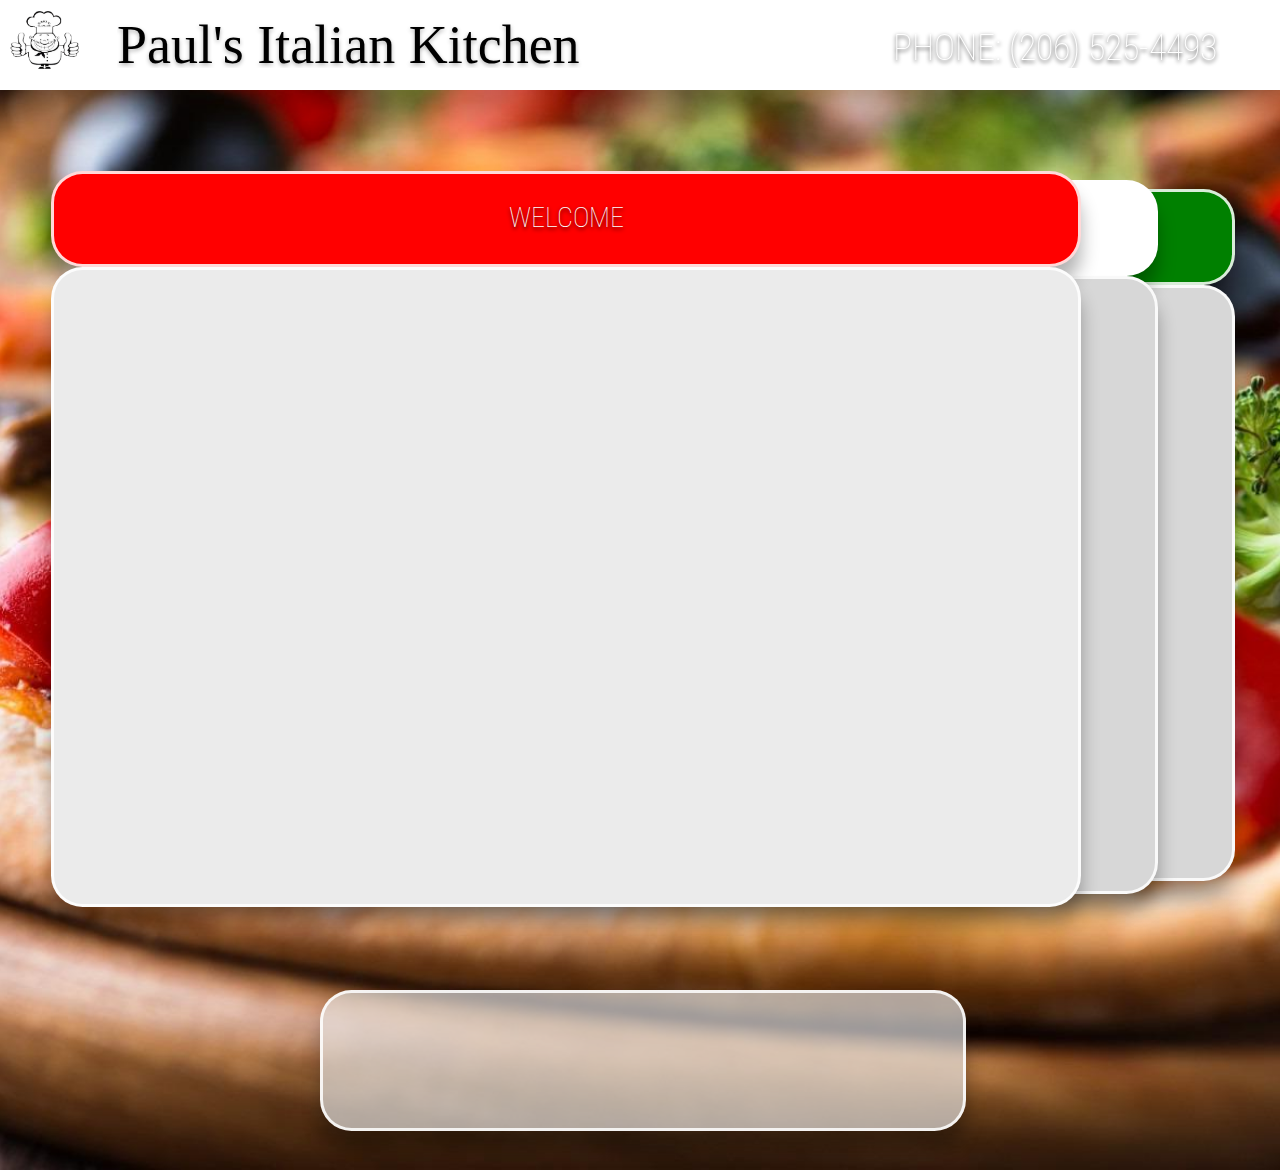
==== index.html @ 40bc907b "Protorototype" ====
<!DOCTYPE html>
<html>
    <head>
        <title>Paul's Italian Kitchen</title>
        <link href="https://fonts.googleapis.com/css?family=Italiana|Lora|Roboto+Condensed:200,300,400,500,600" rel="stylesheet">
        <!-- <link href="https://fonts.googleapis.com/css?family=Lora" rel="stylesheet"> -->
        <link rel="shortcut icon" href="img/pik-favi.png"/>
        <link rel="stylesheet" href="style.css"/>
    </head>
    <body>
        <div id="top-panel">
            <div id="left-top-panel">
            </div>
            <div id="right-top-panel">
                Paul's Italian Kitchen<span id="top-panel-phone"><a href="tel://1-206-525-4493">PHONE: (206) 525-4493</a></span>
            </div>
        </div>
        <div id="body-panel-container">
            <div id="red-panel" class="body-panel">
                <div id="red-header" class="body-header">
                    <div class="body-header-text">
                        WELCOME
                    </div>
                </div>
                <div id="red-content" class="body-content">

                </div>
            </div>
            <div id="white-panel" class="body-panel">
                <div id="white-header" class="body-header ">
                    <div class="body-header-text">
                        MENU
                    </div>
                </div>
                <div id="white-content" class="body-content">

                </div>
            </div>
            <div id="green-panel" class="body-panel">
                <div id="green-header" class="body-header ">
                    <div class="body-header-text">
                        SPECIALS
                    </div>
                </div>
                <div id="green-content" class="body-content">

                </div>
            </div>
        </div>
        <div id="footer-panel" class="dark-panel">

        </div>
    </body>
    <footer>
        <script type="text/javascript" src="js/jquery-2.2.2.min.js"></script>
        <script type="text/javascript" src="js/load-content.js"></script>
        <script type="text/javascript" src="js/ui-behavior.js"></script>
        <script type="text/javascript" src="js/menu-behavior.js"></script>
    </footer>
</html>
---- style.css ----
/*  @author Alex Tan
    Paul's Italian Kitchen Website
    Date: 9 - 10 - 16
*/
/*html { -webkit-font-smoothing: antialiased; }*/

body {
    width: 100%;
    height: 130vh;
    padding: 0;
    margin: 0;
    background: url("img/pizza.jpg");
    background-repeat: no-repeat;
    background-position: center;
    background-size: cover;
    z-index: -1;

    -webkit-touch-callout: none;
    -webkit-user-select: none;
    -moz-user-select: none;
    -ms-user-select: none;
    user-select: none;

    cursor: default;
}

#top-panel {
    z-index: 5;
    position: fixed;
    width: 100%;
    height: 10vh;
    padding: 0;
    margin: 0;
    background-color: rgba(255,255,255,1);
    box-shadow: 0vh 3vh 3vh rgba(0,0,0,0.2);
    overflow: hidden;
    user-select: none;
    cursor: default;

    /*js manipulated properties here*/
    opacity: 0;
}

#top-panel > div {
    float: left;
}

#left-top-panel {
    width: 8vh;
    height: 8vh;
    margin: 1vh;
    margin-right: 0;
    background: url('img/pik-logo.png');
    background-repeat: no-repeat;
    background-size: contain;
}

#right-top-panel {
    width: 87vw;
    height: 6vh;
    margin: 1.5vh;
    margin-left: 4vh;
    font-size: 6vh;
    overflow: hidden;
    text-shadow: 0 0.2vh 0.5vh rgba(0,0,0,0.3);
}

#top-panel-phone {
    float: right;
    margin: 1.5vh;
    font-size: 4vh;
    font-family: "Roboto Condensed";
    font-weight: lighter;
}

a {
    color: white;
    text-decoration: none;
    text-shadow: 0 0.2vh 0.5vh rgba(0,0,0,1);
    cursor: pointer;
}

/*Body Panel Styles*/
.body-panel {
    z-index: 0;
    position: absolute;
    width: 80vw;
    top: 20vh;
    left: 100vw;

    /*js manipulated properties here*/
    height: 80vh;
}

.body-panel.inactive {
    cursor: pointer;
    opacity: 1;
}

.body-panel.inactive:hover {
    opacity: 0.8;
}

.body-panel > div {
    border: 0.4vh solid rgba(255,255,255,0.85);
    border-radius: 3.5vh;
    box-shadow: 0 2vh 2vh rgba(0,0,0,0.3);
}

.active > div {
    background-color: rgba(235,235,235,1);
}

.inactive > div {
    background-color: rgba(215,215,215,1);
}

/*Body Header Styles*/
.body-header {
    width: inherit;
    height: 10vh;
    color: white;
    text-shadow: 0 0.25vh 0.5vh rgba(0,0,0,1);
    font-family: 'Roboto Condensed';
    font-weight: lighter;
}

#red-header {
    background-color: red;
}

#white-header {
    color: black;
    text-shadow: 0 0.25vh 0.5vh rgba(0,0,0,0.3);
    background-color: white;
}

#green-header {
    background-color: green;
}

.body-header-text {
    width: 100%;
    height: 100%;
    text-align: center;
    font-size: 1.75em;
    font-family: "Roboto Condensed";
    font-weight: lighter;
    padding-top: 3vh;
}

/*Body Content Styles*/
.body-content {
    width: inherit;
    height: 0%;
    font-size: 1.35em;
    overflow: scroll;
}

.descriptive-text-title {
    padding-top: 5vh;
    padding-left: 5%; padding-right: 5%;
    text-align: center;
    font-size: 1.15em;
    font-family: "Roboto Condensed";
    font-weight: lighter;
}

.descriptive-text-content {
    text-align: center;
    padding: 2vh;
    padding-left: 15%; padding-right: 15%;
    font-size: 1em;
    font-family: "Italiana";
    font-weight: lighter;
}

.descriptive-text-content:last-of-type {
    margin-bottom: 15vh;
}

#footer-panel {
    position: absolute;
    left: 25vw;
    top: 110vh;
    width: 50vw;
    height: 15vh;
    background-color: rgba(235,235,235,0.65);
    border: 0.4vh solid rgba(255,255,255,0.85);
    border-radius: 3.5vh;
    box-shadow: 0 2vh 2vh rgba(0,0,0,0.3);
}
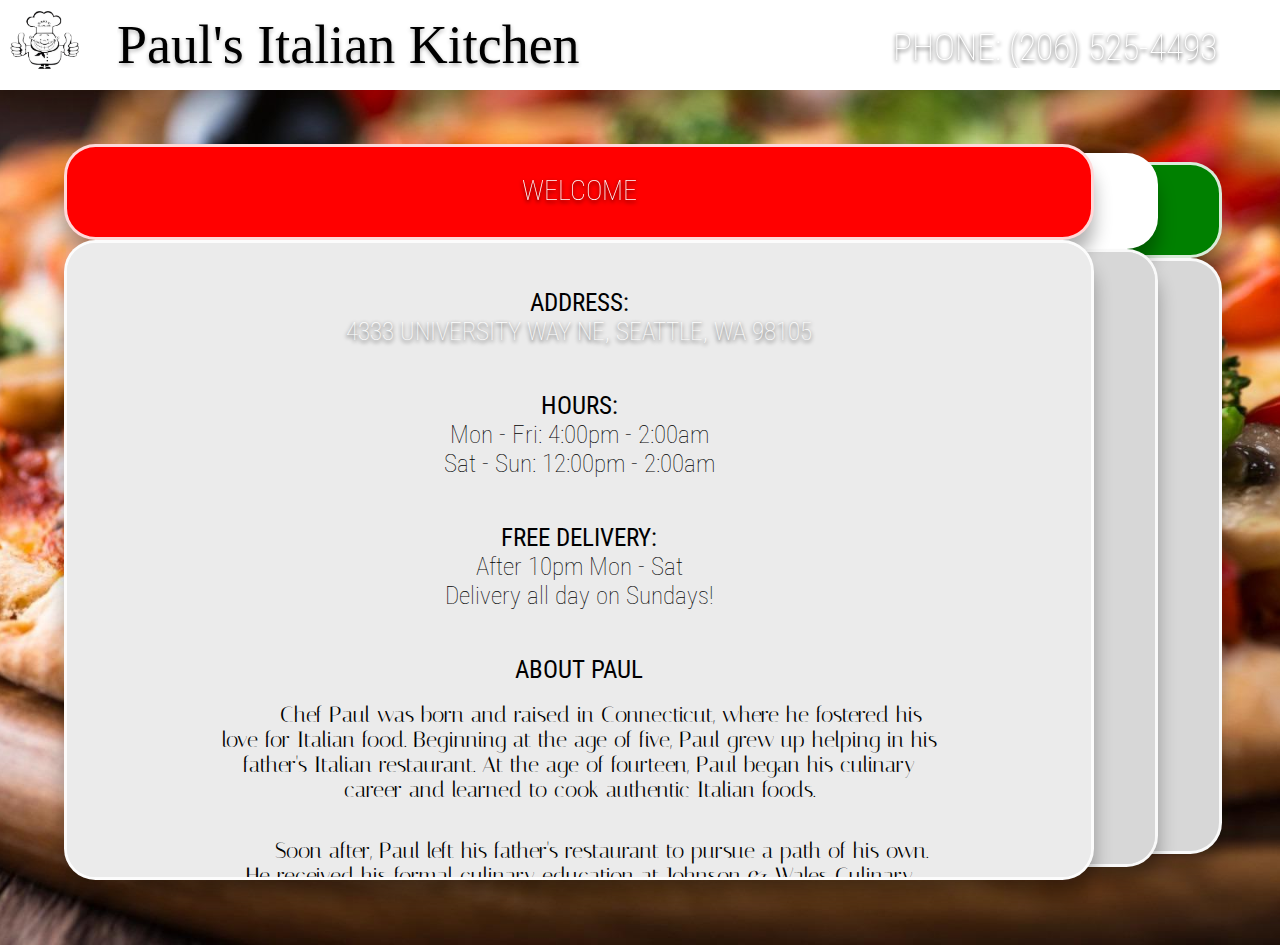
==== commit e0106b65: "Most up-to-date prototype" ====
--- a/index.html
+++ b/index.html
@@ -5,12 +5,11 @@
         <link href="https://fonts.googleapis.com/css?family=Italiana|Lora|Roboto+Condensed:200,300,400,500,600" rel="stylesheet">
         <!-- <link href="https://fonts.googleapis.com/css?family=Lora" rel="stylesheet"> -->
         <link rel="shortcut icon" href="img/pik-favi.png"/>
-        <link rel="stylesheet" href="style.css"/>
+        <link rel="stylesheet" href="styles/style.css"/>
     </head>
     <body>
         <div id="top-panel">
-            <div id="left-top-panel">
-            </div>
+            <div id="left-top-panel"></div>
             <div id="right-top-panel">
                 Paul's Italian Kitchen<span id="top-panel-phone"><a href="tel://1-206-525-4493">PHONE: (206) 525-4493</a></span>
             </div>
@@ -23,7 +22,45 @@
                     </div>
                 </div>
                 <div id="red-content" class="body-content">
-
+                    <div class="descriptive-text-title">
+                        <b>ADDRESS:</b></br>
+                        <a href="http://maps.google.com/?q=4333+University+Way+NE,+Seattle,+WA+98105" target="newTab">4333 UNIVERSITY WAY NE, SEATTLE, WA 98105</a>
+                    </div>
+                    <div class="descriptive-text-title">
+                        <b>HOURS:</b><br/>
+                        Mon - Fri: 4:00pm - 2:00am<br/>
+                        Sat - Sun: 12:00pm - 2:00am
+                    </div>
+                    <div class="descriptive-text-title">
+                        <b>FREE DELIVERY:</b><br/>
+                        After 10pm Mon - Sat<br/>
+                        Delivery all day on Sundays!
+                    </div>
+                    <div class="descriptive-text-title">
+                        <b>ABOUT PAUL</b>
+                    </div>
+                    <div class="descriptive-text-content">
+                        &emsp;&emsp;Chef Paul was born and raised in Connecticut, where he fostered his love for Italian food.
+                         Beginning at the age of five, Paul grew up helping in his father's Italian restaurant.
+                         At the age of fourteen, Paul began his culinary career and learned to cook authentic Italian foods.
+                    </div>
+                    <div class="descriptive-text-content">
+                        &emsp;&emsp;Soon after, Paul left his father's restaurant to pursue a path of his own.
+                         He received his formal culinary education at Johnson & Wales Culinary School, located in the heart of Charleston, South Carolina.
+                         After graduating, Paul worked in numerous high-end restaurants all around the United States.
+                         Although experienced in many cuisines, his heart remained with traditional Italian cooking.
+                    </div>
+                    <div class="descriptive-text-content">
+                        &emsp;&emsp;In 2002, Paul left his east coast roots and moved to Seattle, Washington, where he quickly fell in love with the Pacific Coast atmosphere.
+                         In Seattle, he founded Paul's Italian Kitchen inside Earl's on the Ave bar.
+                         The restaurant's proximity to the University of Washington has resulted in viral popularity and rave reviews among students.
+                    </div>
+                    <div class="descriptive-text-content">
+                        &emsp;&emsp;Paul aspires to expand to locations near more universities across the country.
+                         His vision is to feed college students affordably, and he has achieved this at Paul's Italian Kitchen.                    </div>
+                    <div class="descriptive-text-content">
+                        &emsp;&emsp;Be sure to stop by, say "Hi!", and experience great food at an unbeatable price.
+                    </div>
                 </div>
             </div>
             <div id="white-panel" class="body-panel">
@@ -33,7 +70,84 @@
                     </div>
                 </div>
                 <div id="white-content" class="body-content">
-
+                    <link rel="stylesheet" href="styles/menu-style.css">
+                    <div id="appetizers" class="menu-category">
+                        <div class="category-image"></div>
+                        <div class="category-label">Appetizers</div>
+                        <div class="category-listings">
+                            <div class="list-item"></div>
+                            <div class="list-item"></div>
+                            <div class="list-item"></div>
+                            <div class="list-item"></div>
+                            <div class="list-item"></div>
+                        </div>
+                    </div>
+                    <div id="sandwiches" class="menu-category">
+                        <div class="category-image"></div>
+                        <div class="category-label">Sandwiches w/ Fries</div>
+                        <div class="category-listings">
+                            <div class="list-item"></div>
+                            <div class="list-item"></div>
+                            <div class="list-item"></div>
+                            <div class="list-item"></div>
+                            <div class="list-item"></div>
+                        </div>
+                    </div>
+                    <div id="entrees" class="menu-category">
+                        <div class="category-image"></div>
+                        <div class="category-label">Entrees (Dine-In Only)</div>
+                        <div class="category-listings">
+                            <div class="list-item"></div>
+                            <div class="list-item"></div>
+                            <div class="list-item"></div>
+                            <div class="list-item"></div>
+                            <div class="list-item"></div>
+                        </div>
+                    </div>
+                    <div id="burgers" class="menu-category">
+                        <div class="category-image"></div>
+                        <div class="category-label">Burgers w/ Fries</div>
+                        <div class="category-listings">
+                            <div class="list-item"></div>
+                            <div class="list-item"></div>
+                            <div class="list-item"></div>
+                            <div class="list-item"></div>
+                            <div class="list-item"></div>
+                        </div>
+                    </div>
+                    <div id="wings" class="menu-category">
+                        <div class="category-image"></div>
+                        <div class="category-label">Wings w/ Fries</div>
+                        <div class="category-listings">
+                            <div class="list-item"></div>
+                            <div class="list-item"></div>
+                            <div class="list-item"></div>
+                            <div class="list-item"></div>
+                            <div class="list-item"></div>
+                        </div>
+                    </div>
+                    <div id="pizzas" class="menu-category">
+                        <div class="category-image"></div>
+                        <div class="category-label">16 Inch Pizzas</div>
+                        <div class="category-listings">
+                            <div class="list-item"></div>
+                            <div class="list-item"></div>
+                            <div class="list-item"></div>
+                            <div class="list-item"></div>
+                            <div class="list-item"></div>
+                        </div>
+                    </div>
+                    <div id="fries" class="menu-category">
+                        <div class="category-image"></div>
+                        <div class="category-label">Fries</div>
+                        <div class="category-listings">
+                            <div class="list-item"></div>
+                            <div class="list-item"></div>
+                            <div class="list-item"></div>
+                            <div class="list-item"></div>
+                            <div class="list-item"></div>
+                        </div>
+                    </div>
                 </div>
             </div>
             <div id="green-panel" class="body-panel">
@@ -47,9 +161,9 @@
                 </div>
             </div>
         </div>
-        <div id="footer-panel" class="dark-panel">
+        <!-- <div id="footer-panel" class="dark-panel">
 
-        </div>
+        </div> -->
     </body>
     <footer>
         <script type="text/javascript" src="js/jquery-2.2.2.min.js"></script>
--- a/styles/style.css
+++ b/styles/style.css
@@ -0,0 +1,195 @@
+/*  @author Alex Tan
+    Paul's Italian Kitchen Website
+    Date: 9 - 10 - 16
+*/
+/*html { -webkit-font-smoothing: antialiased; }*/
+
+body {
+    width: 100%;
+    height: 105vh;
+    padding: 0;
+    margin: 0;
+    background: url("../img/pizza.jpg");
+    background-repeat: no-repeat;
+    background-position: center;
+    background-size: cover;
+    z-index: -1;
+
+    -webkit-touch-callout: none;
+    -webkit-user-select: none;
+    -moz-user-select: none;
+    -ms-user-select: none;
+    user-select: none;
+    cursor: default;
+}
+
+#top-panel {
+    z-index: 5;
+    position: fixed;
+    width: 100%;
+    height: 10vh;
+    padding: 0;
+    margin: 0;
+    background-color: rgba(255,255,255,1);
+    box-shadow: 0vh 3vh 3vh rgba(0,0,0,0.2);
+    overflow: hidden;
+    user-select: none;
+    cursor: default;
+
+    /*js manipulated properties here*/
+    opacity: 0;
+}
+
+#top-panel > div {
+    float: left;
+}
+
+#left-top-panel {
+    width: 8vh;
+    height: 8vh;
+    margin: 1vh;
+    margin-right: 0;
+    background: url('../img/pik-logo.png');
+    background-repeat: no-repeat;
+    background-size: contain;
+}
+
+#right-top-panel {
+    width: 87vw;
+    height: 6vh;
+    margin: 1.5vh;
+    margin-left: 4vh;
+    font-size: 6vh;
+    overflow: hidden;
+    text-shadow: 0 0.2vh 0.5vh rgba(0,0,0,0.3);
+}
+
+#top-panel-phone {
+    float: right;
+    margin: 1.5vh;
+    font-size: 4vh;
+    font-family: "Roboto Condensed", "Arial";
+    font-weight: lighter;
+}
+
+a {
+    color: white;
+    text-decoration: none;
+    text-shadow: 0 0.2vh 0.5vh rgba(0,0,0,1);
+    cursor: pointer;
+}
+
+/*Body Panel Styles*/
+.body-panel {
+    z-index: 0;
+    position: absolute;
+    width: 80vw;
+    top: 20vh;
+    left: 100vw;
+
+    /*js manipulated properties here*/
+    height: 80vh;
+}
+
+::-webkit-scrollbar { 
+    display: none;
+}
+
+.body-panel.inactive {
+    cursor: pointer;
+    opacity: 1;
+}
+
+.body-panel.inactive:hover {
+    opacity: 0.8;
+}
+
+.body-panel > div {
+    border: 0.4vh solid rgba(255,255,255,0.85);
+    border-radius: 3.5vh;
+    box-shadow: 0 2vh 2vh rgba(0,0,0,0.3);
+}
+
+.active > div {
+    background-color: rgba(235,235,235,1);
+}
+
+.inactive > div {
+    background-color: rgba(215,215,215,1);
+}
+
+/*Body Header Styles*/
+.body-header {
+    width: inherit;
+    height: 10vh;
+    color: white;
+    text-shadow: 0 0.25vh 0.5vh rgba(0,0,0,1);
+    font-family: 'Roboto Condensed';
+    font-weight: lighter;
+}
+
+#red-header {
+    background-color: red;
+}
+
+#white-header {
+    color: black;
+    text-shadow: 0 0.25vh 0.5vh rgba(0,0,0,0.3);
+    background-color: white;
+}
+
+#green-header {
+    background-color: green;
+}
+
+.body-header-text {
+    width: 100%;
+    height: 100%;
+    text-align: center;
+    font-size: 1.75em;
+    font-family: "Roboto Condensed", "Arial";
+    font-weight: lighter;
+    padding-top: 3vh;
+}
+
+/*Body Content Styles*/
+.body-content {
+    width: inherit;
+    height: 0%;
+    font-size: 1.35em;
+    overflow: scroll;
+}
+
+.descriptive-text-title {
+    padding-top: 5vh;
+    padding-left: 5%; padding-right: 5%;
+    text-align: center;
+    font-size: 1.15em;
+    font-family: "Roboto Condensed", "Arial";
+    font-weight: lighter;
+}
+
+.descriptive-text-content {
+    text-align: center;
+    padding: 2vh;
+    padding-left: 15%; padding-right: 15%;
+    font-size: 1em;
+    font-family: "Italiana", "Georgia";
+    font-weight: lighter;
+}
+
+.descriptive-text-content:last-of-type {
+    margin-bottom: 15vh;
+}
+
+#footer-panel {
+    position: absolute;
+    left: 25vw;
+    top: 110vh;
+    width: 50vw;
+    height: 15vh;
+    background-color: rgba(235,235,235,0.65);
+    border: 0.0vh solid rgba(255,255,255,0.85);
+    border-radius: 3.5vh;
+    box-shadow: 0 2vh 2vh rgba(0,0,0,0.3);
+}
--- a/styles/menu-style.css
+++ b/styles/menu-style.css
@@ -0,0 +1,69 @@
+.menu-category {
+    margin: auto;
+    width: 70vw;
+    height: 10vw;
+}
+.menu-category:first-of-type {
+    margin-top: 6vw;
+}
+.menu-category:last-of-type {
+    margin-bottom: 12vw;
+}
+
+.menu-category > div {
+    border: 0.1vw solid rgba(255,255,255,0.75);
+    border-radius: 5vw;
+    color: rgba(50,50,50,1);
+    float: left;
+    font-family: 'Italiano';
+    cursor: pointer;
+}
+
+.menu-category.active-cat > .category-label {
+    box-shadow: 0 1vh 1vh rgba(50,50,50,0.15);
+}
+
+.menu-category.active-cat > .category-listings {
+    box-shadow: 0 1vh 1vh rgba(50,50,50,0.15);
+}
+
+#appetizers > .category-image{ background: white url("../img/appetizers.png") no-repeat center; background-size: cover;}
+#sandwiches > .category-image{ background: white url("../img/sandwiches.png") no-repeat left; background-size: cover;}
+#entrees > .category-image{ background: white url("../img/entrees.png") no-repeat center; background-size: cover;}
+#burgers > .category-image{ background: white url("../img/burgers.png") no-repeat right; background-size: cover;}
+#wings > .category-image{ background: white url("../img/wings.png") no-repeat center; background-size: cover;}
+#pizzas > .category-image{ background: white url("../img/pizza.png") no-repeat right; background-size: cover;}
+#fries > .category-image{ background: white url("../img/fries.png") no-repeat center; background-size: cover;}
+
+.category-image {
+    padding: 0;
+    width: 10vw;
+    height: 10vw;
+    border-radius: 5vw;
+    background-color: rgba(225,225,225,1);
+}
+
+.category-label {
+    overflow: hidden;
+    background-color: rgba(240,240,240,1);
+    padding-top: 3.25vw;
+    padding-bottom: 3.25vw;
+    width: 55vw;
+    /*height: 5vw;*/
+    /*height: 2em;*/
+    font-size: 2.5vw;
+    font-weight: lighter;
+    text-align: center;
+    /*text-shadow: 0 0.75vh 1.5vh rgba(255,255,255,0.4);*/
+}
+
+.category-listings {
+    background-color: rgba(240,240,240,1);
+    overflow: hidden;
+    padding: 0;
+    width: 55vw;
+    opacity: 0;
+    height: 0;
+    margin-bottom: 5vh;
+    margin-top: 1vh;
+}
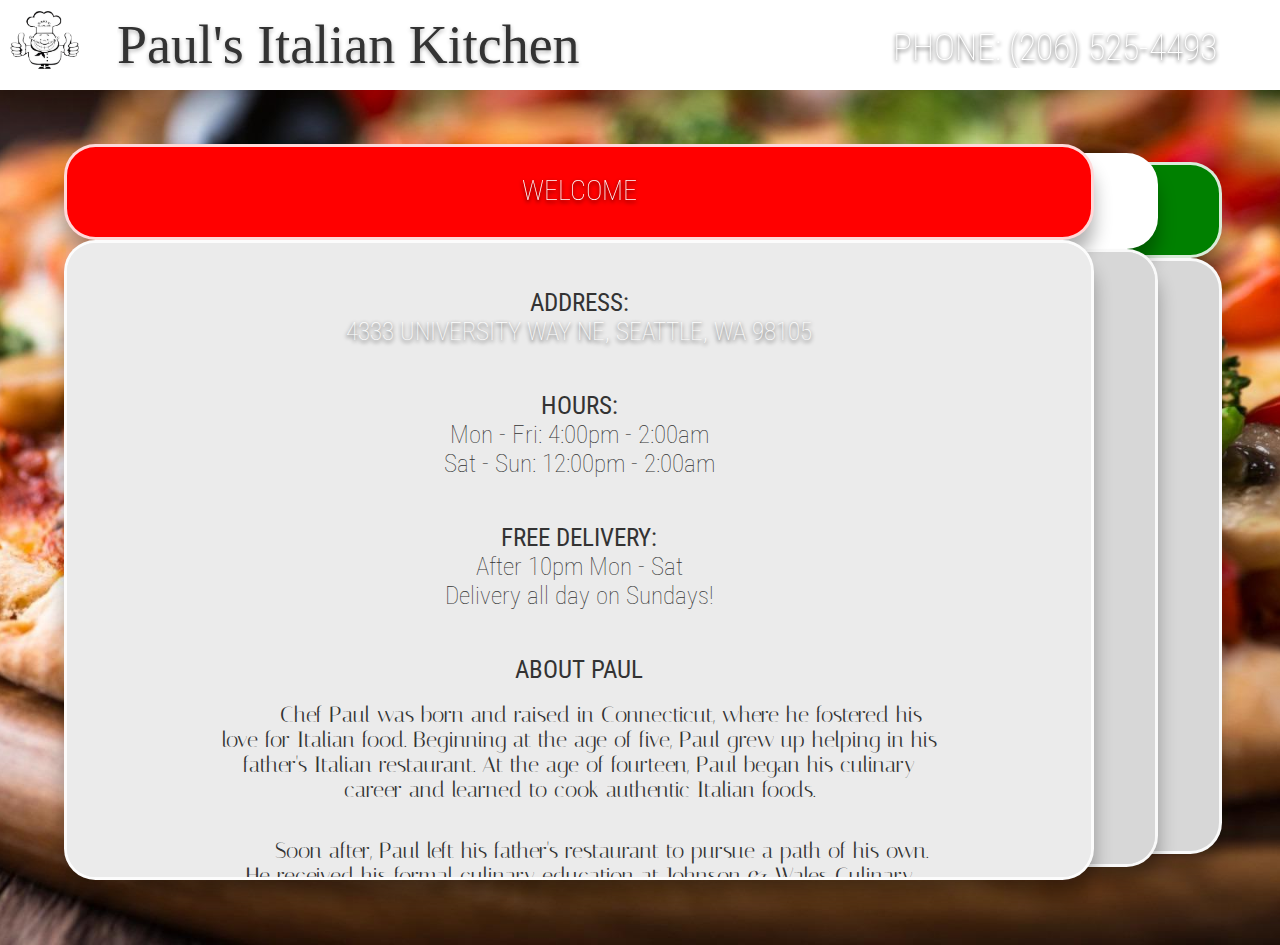
==== commit 8e19822c: "Inserted all menu items" ====
--- a/index.html
+++ b/index.html
@@ -1,6 +1,8 @@
 <!DOCTYPE html>
-<html>
+<html lang="en">
     <head>
+        <meta name="viewport" content="width=device-width, initial-scale=1.0">
+        <meta charset="UTF-8">
         <title>Paul's Italian Kitchen</title>
         <link href="https://fonts.googleapis.com/css?family=Italiana|Lora|Roboto+Condensed:200,300,400,500,600" rel="stylesheet">
         <!-- <link href="https://fonts.googleapis.com/css?family=Lora" rel="stylesheet"> -->
@@ -75,77 +77,276 @@
                         <div class="category-image"></div>
                         <div class="category-label">Appetizers</div>
                         <div class="category-listings">
-                            <div class="list-item"></div>
-                            <div class="list-item"></div>
-                            <div class="list-item"></div>
-                            <div class="list-item"></div>
-                            <div class="list-item"></div>
+                            <div class="list-item">
+                                <p>Garlic Bread $3.00</p>
+                                <p class="item-option">&emsp; w/ Mozzarella $5.00</p>
+                                <p class="item-option">&emsp; w/ Tomatoes & Mozzarella $6.00</p>
+                            </div>
+                            <div class="list-item">
+                                <p> 2 Corn Dogs & Fries $5.00</p>
+                                <p class="item-option">&emsp; w/ Ketchup & Mustard</p>
+                            </div>
+                            <div class="list-item">
+                                <p>Homemade Fried Mozzarella $6.00</p>
+                                <p class="item-option">&emsp; w/ Paul's Marinara</p>
+                            </div>
+                            <div class="list-item">
+                                <p>6 Chicken Nuggets & Fries $5.00</p>
+                                <p class="item-option">&emsp; w/ BBQ & Ketchup</p>
+                            </div>
+                            <div class="list-item">
+                                <p>12 Chicken Strips & Fries $7.00</p>
+                                <p class="item-option">&emsp; w/ BBQ & Ketchup</p>
+                            </div>
+                            <div class="list-item">
+                                <p>Chicken Strips & Fries $7.50</p>
+                                <p class="item-option">&emsp; w/ BBQ & Ketchup</p>
+                            </div>
+                            <div class="list-item">
+                                <p>Buffalo Chicken Strips & Fries $8.00</p>
+                                <p class="item-option">&emsp; w/ BBQ & Ketchup</p>
+                            </div>
+                            <div class="list-item">
+                                <p>8 Fried Ravioli & Fries $6.00</p>
+                            </div>
+                            <div class="list-item">
+                                <p>6 Jalapeno Poppers & Fries $6.00</p>
+                                <p class="item-option">&emsp; w/ Ketchup & Ranch/p>
+                            </div>
+                            <div class="list-item">
+                                <p>Cheese Quesadilla $5.00</p>
+                                <p class="item-option">&emsp; w/ Sour Cream & Salsa</p>
+                            </div>
+                            <div class="list-item">
+                                <p>Veggie Quesadilla $6.00</p>
+                                <p class="item-option">&emsp; w/ Tomatos, Onions, Olives, Jalapeños</p>
+                                <p class="item-option">&emsp; w/ Sour Cream & Salsa</p>
+                            </div>
+                            <div class="list-item">
+                                <p>Chicken or Beef Quesadilla $7.00</p>
+                                <p class="item-option">&emsp; w/ Tomatos, Onions, Olives, Jalapeños</p>
+                                <p class="item-option">&emsp; w/ Sour Cream & Salsa</p>
+                            </div>
+                            <div class="list-item">
+                                <p>Onion Rings $6.00</p>
+                            </div>
+                            <div class="list-item">
+                                <p>Loaded Nachos $13.00</p>
+                                <p class="item-option">&emsp; w/ Tomatos, Onions, Olives, Jalapeños, Beef, Cheddar</p>
+                                <p class="item-option">&emsp; w/ Sub Chicken $1.00</p>
+                            </div>
+                            <div class="list-item">
+                                <p>Irish Nachos (Waffle Fries) $13.00</p>
+                                <p class="item-option">&emsp; w/ Tomatos, Onions, Olives, Jalapeños, Beef, Cheddar</p>
+                                <p class="item-option">&emsp; w/ Sub Chicken $1.00</p>
+                            </div>
+                            <div class="list-item">
+                                <p>Super Combo $15.00</p>
+                                <p class="item-option">&emsp; w/ 4 Nuggets, 4 Fried Ravioli, 4 Poppers, 2 Chicken Strips, 2 Corn Dogs</p>
+                                <p class="item-option">&emsp; w/ Fries, 5 dipping sauces</p>
+                            </div>
                         </div>
                     </div>
                     <div id="sandwiches" class="menu-category">
                         <div class="category-image"></div>
                         <div class="category-label">Sandwiches w/ Fries</div>
                         <div class="category-listings">
-                            <div class="list-item"></div>
-                            <div class="list-item"></div>
-                            <div class="list-item"></div>
-                            <div class="list-item"></div>
-                            <div class="list-item"></div>
+                            <div class="list-item">
+                                <p>Meatball Parmigiano $8.00</p>
+                                <p class="item-option">&emsp; Meatballs, Marinara, Mozzarella, Grinder Roll</p>
+                            </div>
+                            <div class="list-item">
+                                <p>Chicken Parmigiano $8.00</p>
+                                <p class="item-option">&emsp; Breaded Chicken Breast, Marinara, Mozzarella, Grinder Roll</p>
+                            </div>
+                            <div class="list-item">
+                                <p>Chicken Pesto $8.00</p>
+                                <p class="item-option">&emsp; Breaded Chicken Breast, Pesto, Tomatoes, Provolone, Grinder Roll</p>
+                            </div>
+                            <div class="list-item">
+                                <p>Philly Cheese Steak $8.00</p>
+                                <p class="item-option">&emsp; Roast Beef, Sauté of Onions, Mushrooms, Provolone, Hoagie Roll</p>
+                            </div>
+                            <div class="list-item">
+                                <p>French Dip w/ Swiss Cheese $8.00</p>
+                                <p class="item-option">&emsp; Roast Beef, Swiss, Au Jus Sauce</p>
+                            </div>
+                            <div class="list-item">
+                                <p>Grilled Cheese Sandwich $6.00</p>
+                                <p class="item-option">&emsp; Sourdough Bread, White American Cheese</p>
+                            </div>
                         </div>
                     </div>
                     <div id="entrees" class="menu-category">
                         <div class="category-image"></div>
                         <div class="category-label">Entrees (Dine-In Only)</div>
                         <div class="category-listings">
-                            <div class="list-item"></div>
-                            <div class="list-item"></div>
-                            <div class="list-item"></div>
-                            <div class="list-item"></div>
-                            <div class="list-item"></div>
+                            <div class="list-item">
+                                <p>Paul's Traditional Italian Lasanga $9.00</p>
+                                <p class="item-option">&emsp; w/ Garlic bread</p>
+                            </div>
+                            <div class="list-item">
+                                <p>Chicken Parmigiano $9.00</p>
+                                <p class="item-option">&emsp; Breaded Chicken Breast, Marinara, Mozzarella</p>
+                                <p class="item-option">&emsp; w/ Garlic bread</p>
+                            </div>
+                            <div class="list-item">
+                                <p>Spaghetti OR Penne w/ Meatballs $9.00</p>
+                                <p class="item-option">&emsp; w/ Garlic bread</p>
+                            </div>
+                            <div class="list-item">
+                                <p>Fish & Chips $9.00</p>
+                                <p class="item-option">&emsp; 3 Pieces of Beer Battered Cod</p>
+                                <p class="item-option">&emsp; w/ Garlic bread</p>
+                            </div>
                         </div>
                     </div>
                     <div id="burgers" class="menu-category">
                         <div class="category-image"></div>
                         <div class="category-label">Burgers w/ Fries</div>
                         <div class="category-listings">
-                            <div class="list-item"></div>
-                            <div class="list-item"></div>
-                            <div class="list-item"></div>
-                            <div class="list-item"></div>
-                            <div class="list-item"></div>
+                            <div class="list-item">
+                                <p>1/4 lb. Cheese Burger $5.00</p>
+                            </div>
+                            <div class="list-item">
+                                <p>Mushrooms & Onions Swiss Burger $7.00</p>
+                                <p class="item-option">&emsp; Sautéed Mushrooms, Onions, Swiss</p>
+                            </div>
+                            <div class="list-item">
+                                <p>Pizza Burger $7.00</p>
+                                <p class="item-option">&emsp; Marinara, Mozzarella</p>
+                            </div>
+                            <div class="list-item">
+                                <p>Pizza Burger $7.00</p>
+                                <p class="item-option">&emsp; Marinara, Mozzarella</p>
+                            </div>
+                            <div class="list-item">
+                                <p>Blue Cheese Bacon Burger $7.00</p>
+                                <p class="item-option">&emsp; Bacon, Bleu Cheese Dressing, Swiss</p>
+                            </div>
+                            <div class="list-item">
+                                <p>Southwest Burger $7.00</p>
+                                <p class="item-option">&emsp; Onion Rings, Southwest Sauce, Pepperjack</p>
+                            </div>
+                            <div class="list-item">
+                                <p>Hot Chipotle Burger $7.00</p>
+                                <p class="item-option">&emsp; Chipotle Sauce, Pepperjack</p>
+                            </div>
+                            <div class="list-item">
+                                <p>Bacon Cheddar BBQ Burger $7.00</p>
+                                <p class="item-option">&emsp; Bacon, BBQ Sauce, Cheddar</p>
+                            </div>
+                            <div class="list-item">
+                                <p>Patty Melt $7.00</p>
+                                <p class="item-option">&emsp; Sautéed Onions, Grilled Cheese, Sandwich Buns</p>
+                            </div>
+                            <div class="list-item">
+                                <p>Paul's Burger $7.00</p>
+                                <p class="item-option">&emsp; Sautéed Onions, Mayo, Melted Provolone, Hoagie Roll</p>
+                            </div>
+                            <div class="list-item">
+                                <p>Veggie Burger $7.00</p>
+                                <p class="item-option">&emsp; Veggie Patty, Lettuce, Tomatoes, Onion</p>
+                            </div>
                         </div>
                     </div>
                     <div id="wings" class="menu-category">
                         <div class="category-image"></div>
                         <div class="category-label">Wings w/ Fries</div>
                         <div class="category-listings">
-                            <div class="list-item"></div>
-                            <div class="list-item"></div>
-                            <div class="list-item"></div>
-                            <div class="list-item"></div>
-                            <div class="list-item"></div>
+                            <div class="list-item">
+                                <p>All wings are served with fries, ketchup & ranch.</p>
+                                <p class="item-option">
+                                    <i>
+                                        Minimum Order: 10 wings (Order in increments of 5 after 10)
+                                    </i>
+                                </p>
+                                <p class="item-option">
+                                    <i>
+                                        Homemade Bleu Cheese Dressing available for $0.50.
+                                    </i>
+                                </p>
+                            </div>
+                            <div class="list-item">
+                                <p class="item-option">Buffalo, Honey BBQ $0.80 per wing</p>
+                            </div>
+                            <div class="list-item">
+                                <p class="item-option">Sesame Garlic, Dave's Insanity Sauce, Paul's Italian Garlic $0.90 per wing</p>
+                            </div>
                         </div>
                     </div>
                     <div id="pizzas" class="menu-category">
                         <div class="category-image"></div>
                         <div class="category-label">16 Inch Pizzas</div>
                         <div class="category-listings">
-                            <div class="list-item"></div>
-                            <div class="list-item"></div>
-                            <div class="list-item"></div>
-                            <div class="list-item"></div>
-                            <div class="list-item"></div>
+                            <div class="list-item">
+                                <p>All pizzas come with Paul's marinara & whole milk mozzarella, unless otherwise noted.</p>
+                                <p class="item-option">
+                                    <i>
+                                        Toppings: Pepperoni, Sausage, Meatball, Chicken, Ham, Bacon, Spinach, Mushrooms, Onions, Olives, Tomatoes, Jalapenos, Pineapple
+                                    </i>
+                                </p>
+                            </div>
+                            <div class="list-item">
+                                <p class="item-option">Cheese $9.00</p>
+                                <p class="item-option">&emsp; 1st additional topping +$2.00</p>
+                                <p class="item-option">&emsp; 2nd additional topping +$1.00</p>
+                            </div>
+                            <div class="list-item">
+                                <p class="item-option">Hawaiin $12.00</p>
+                                <p class="item-option">&emsp; Ham, Pineapple</p>
+                            </div>
+                            <div class="list-item">
+                                <p class="item-option">Veggie Lovers $13.00</p>
+                                <p class="item-option">&emsp; Mushrooms, Onions, Olives, Tomatoes</p>
+                            </div>
+                            <div class="list-item">
+                                <p class="item-option">4 Cheese $13.00</p>
+                                <p class="item-option">&emsp; Feta, Mozzarella, Parmesan, Cheddar</p>
+                            </div>
+                            <div class="list-item">
+                                <p class="item-option">Meat Lovers $13.00</p>
+                                <p class="item-option">&emsp; Pepperoni, Sausage, Meatball</p>
+                            </div>
+                            <div class="list-item">
+                                <p class="item-option">White Pizza $14.00</p>
+                                <p class="item-option">&emsp; Garlic Butter Sauce, Spinach, Basil, Parmesan, Feta</p>
+                            </div>
+                            <div class="list-item">
+                                <p class="item-option">The Chuck Norris $15.00</p>
+                                <p class="item-option">&emsp; Ranch dressing, Chicken, Onions, Buffalo Sauce</p>
+                            </div>
+                            <div class="list-item">
+                                <p class="item-option">The Refrigerator $15.00</p>
+                                <p class="item-option">&emsp; Any 6 Toppings</p>
+                            </div>
+                            <div class="list-item">
+                                <p class="item-option">Philly Cheese Steak $15.00</p>
+                                <p class="item-option">&emsp; Marinara OR Garlic Butter Sauce, Mushrooms, Onions, Roast Beef</p>
+                            </div>
+                            <div class="list-item">
+                                <p class="item-option">BBQ Chicken $15.00</p>
+                                <p class="item-option">&emsp; BBQ Sauce, Chicken, Onions</p>
+                            </div>
                         </div>
                     </div>
                     <div id="fries" class="menu-category">
                         <div class="category-image"></div>
                         <div class="category-label">Fries</div>
                         <div class="category-listings">
-                            <div class="list-item"></div>
-                            <div class="list-item"></div>
-                            <div class="list-item"></div>
-                            <div class="list-item"></div>
-                            <div class="list-item"></div>
+                            <div class="list-item">
+                                <p>Seasoned Waffle Fries</p>
+                                <p class="item-option">&emsp; Small $3.00</p>
+                                <p class="item-option">&emsp; Large $5.00</p>
+                                <p class="item-option">&emsp; Pan $8.00</p>
+                            </div>
+                            <div class="list-item">
+                                <p>Specialty Fries (Pan Size)</p>
+                                <p class="item-option">&emsp; Cheese Fries $10.00</p>
+                                <p class="item-option">&emsp; Bacon Cheese Fries $11.00</p>
+                                <p class="item-option">&emsp; Garlic Cheese Fries $12.00</p>
+                                <p class="item-option">&emsp; Garlic Bacon Cheese Fries $13.00</p>
+                            </div>
                         </div>
                     </div>
                 </div>
@@ -161,9 +362,6 @@
                 </div>
             </div>
         </div>
-        <!-- <div id="footer-panel" class="dark-panel">
-
-        </div> -->
     </body>
     <footer>
         <script type="text/javascript" src="js/jquery-2.2.2.min.js"></script>
--- a/styles/style.css
+++ b/styles/style.css
@@ -21,6 +21,8 @@
     -ms-user-select: none;
     user-select: none;
     cursor: default;
+
+    color: #333;
 }
 
 #top-panel {
@@ -62,6 +64,7 @@
     font-size: 6vh;
     overflow: hidden;
     text-shadow: 0 0.2vh 0.5vh rgba(0,0,0,0.3);
+
 }
 
 #top-panel-phone {
@@ -91,7 +94,7 @@
     height: 80vh;
 }
 
-::-webkit-scrollbar { 
+::-webkit-scrollbar {
     display: none;
 }
 
@@ -133,7 +136,7 @@
 }
 
 #white-header {
-    color: black;
+    color: #333;
     text-shadow: 0 0.25vh 0.5vh rgba(0,0,0,0.3);
     background-color: white;
 }
--- a/styles/menu-style.css
+++ b/styles/menu-style.css
@@ -13,10 +13,9 @@
 .menu-category > div {
     border: 0.1vw solid rgba(255,255,255,0.75);
     border-radius: 5vw;
-    color: rgba(50,50,50,1);
+    color: #333;
     float: left;
     font-family: 'Italiano';
-    cursor: pointer;
 }
 
 .menu-category.active-cat > .category-label {
@@ -55,15 +54,34 @@
     font-weight: lighter;
     text-align: center;
     /*text-shadow: 0 0.75vh 1.5vh rgba(255,255,255,0.4);*/
+    cursor: pointer;
+
 }
 
 .category-listings {
     background-color: rgba(240,240,240,1);
-    overflow: hidden;
+    overflow-y: scroll;
     padding: 0;
     width: 55vw;
     opacity: 0;
     height: 0;
     margin-bottom: 5vh;
     margin-top: 1vh;
+    cursor: default;
 }
+
+.list-item:first-of-type {
+    margin-top: 5vw;
+    border: none;
+}
+.list-item {
+    text-align: left;
+    font-size: 1.5vw;
+    color: #333;
+    margin: 1vw 5vw;
+    border-top: 1px solid rgba(0,0,0,0.2);
+}
+
+.item-option {
+    font-size: 1.25vw;
+}
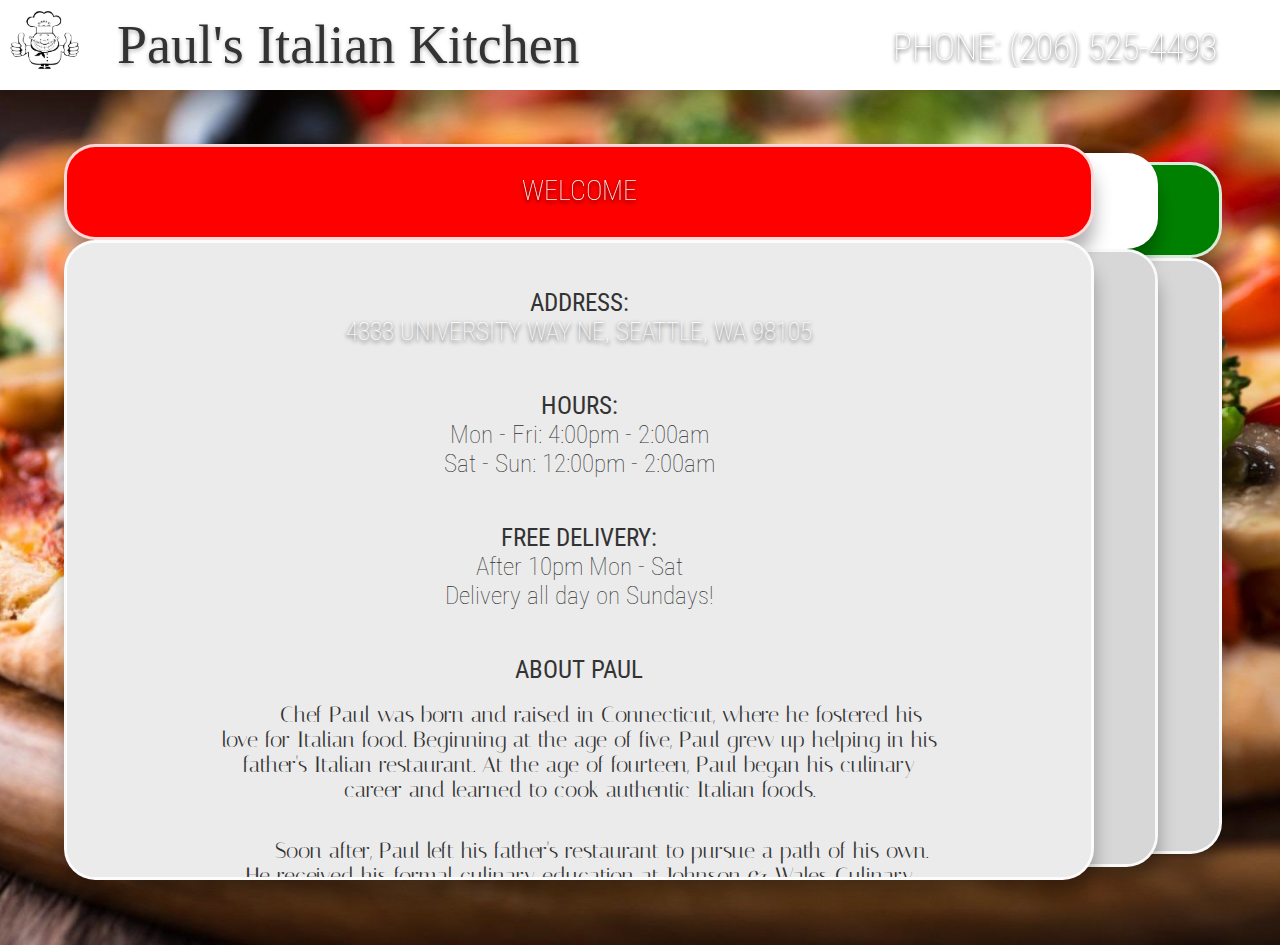
==== commit b3fff2f1: "Completed specials page contents" ====
--- a/index.html
+++ b/index.html
@@ -358,7 +358,52 @@
                     </div>
                 </div>
                 <div id="green-content" class="body-content">
-
+                    <link rel="stylesheet" href="styles/special-style.css">
+                    <div id="special-calendar">
+                        <script>
+                            var curDate = new Date();
+                            var months = ["January", "February", "March", "April",
+                                         "May", "June", "July", "August", "September",
+                                         "October", "November", "December"];
+                            document.getElementById("special-calendar").innerHTML = (months[curDate.getMonth()] + " " + curDate.getFullYear());
+                        </script>
+                    </div>
+                    <div class="special-cat">
+                        <h2>Soup</h2>
+                        <div class="special-item">
+                            Broccoli Cheddar w/ Garlic Bread $4.00
+                        </div>
+                        <div class="special-item">
+                            Tomato Basil w/ Garlic Bread $4.00
+                        </div>
+                        <div class="special-item">
+                            Tomato Basil w/ Grilled Cheese $6.00
+                        </div>
+                    </div>
+                    <div class="special-cat">
+                        <h2>Pasta</h2>
+                        <div class="special-item">
+                            Cheese Tortellini w/ Garlic Bread $7.00
+                        </div>
+                    </div>
+                    <div class="special-cat">
+                        <h2>Sandwich</h2>
+                        <div class="special-item">
+                            Meatball Parmesan Grinder $7.00
+                        </div>
+                        <div class="special-item">
+                            Chicken Pesto $8.00
+                        </div>
+                        <div class="special-item">
+                            Chicken Parmesan $8.00
+                        </div>
+                    </div>
+                    <div class="special-cat">
+                        <h2>Dessert</h2>
+                        <div class="special-item">
+                            New York Cheesecake $3.00
+                        </div>
+                    </div>
                 </div>
             </div>
         </div>
--- a/styles/special-style.css
+++ b/styles/special-style.css
@@ -0,0 +1,30 @@
+#green-content {
+    text-align: center;
+}
+#green-content > div:last-of-type {
+    margin-bottom: 6vw;
+}
+
+h2 {
+    margin: auto;
+    width: 30%;
+    font-size: 2vw;
+    font-weight: lighter;
+    border-bottom: 1px solid rgba(0,0,0,0.2);
+    margin-top: 1vw;
+    padding: 1vw;
+    box-shadow: 0 1px 1px white;
+}
+
+#special-calendar {
+    margin: auto;
+    width: 50%;
+    padding: 4vw 3vw 2vw 3vw;
+    font-family: 'Roboto Condensed';
+    font-size: 2.5vw;
+}
+
+.special-item {
+    font-size: 1.5vw;
+    padding: 1vw;
+}
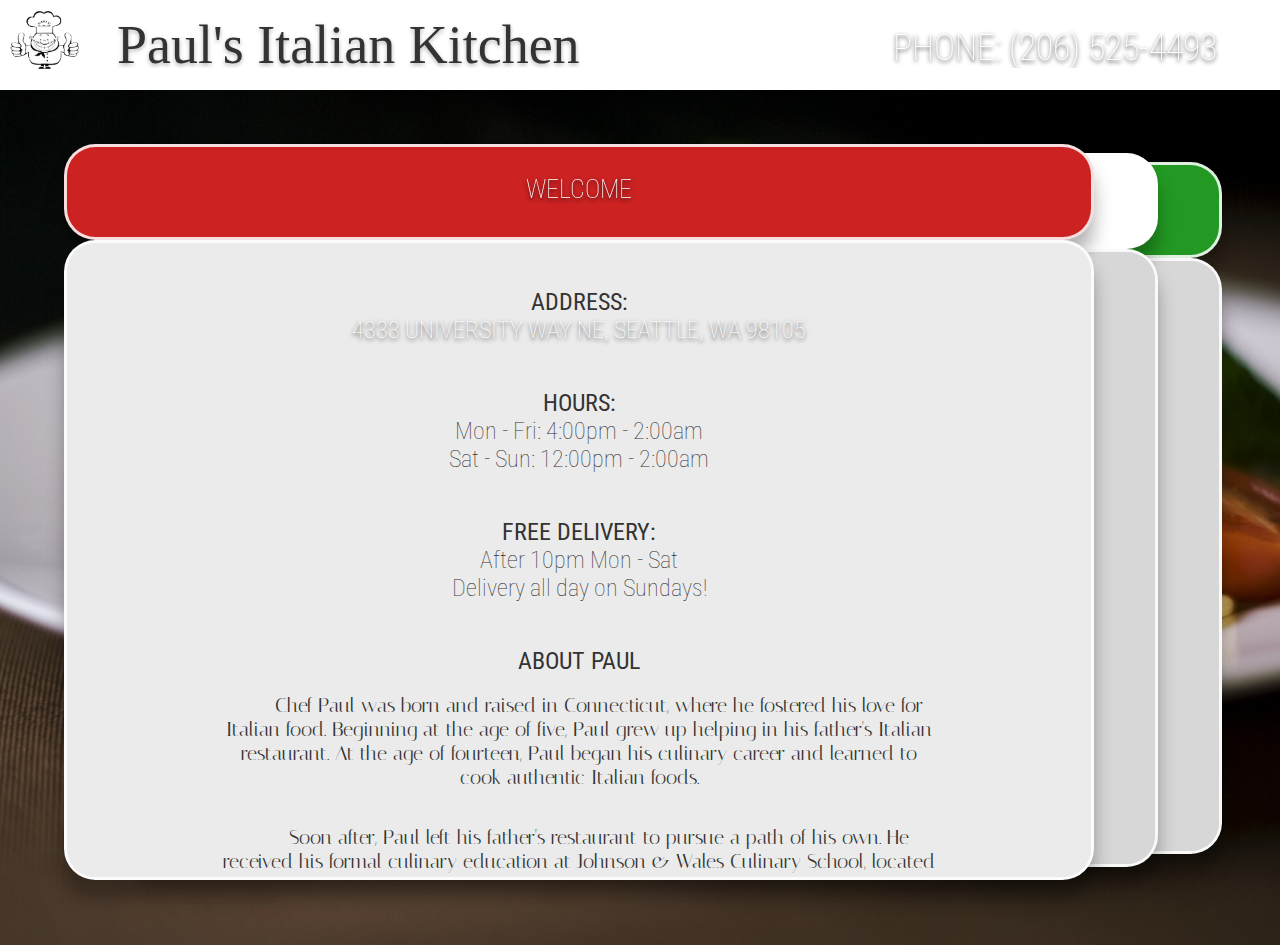
==== commit f85c8eb6: "Fixed scaling text and updated color scheme" ====
--- a/index.html
+++ b/index.html
@@ -371,37 +371,38 @@
                     <div class="special-cat">
                         <h2>Soup</h2>
                         <div class="special-item">
-                            Broccoli Cheddar w/ Garlic Bread $4.00
-                        </div>
-                        <div class="special-item">
-                            Tomato Basil w/ Garlic Bread $4.00
-                        </div>
-                        <div class="special-item">
-                            Tomato Basil w/ Grilled Cheese $6.00
+
+                            Broccoli Cheddar w/ Garlic Bread <span class="price">$4.00</span>
+                        </div>
+                        <div class="special-item">
+                            Tomato Basil w/ Garlic Bread <span class="price">$4.00</span>
+                        </div>
+                        <div class="special-item">
+                            Tomato Basil w/ Grilled Cheese <span class="price">$6.00</span>
                         </div>
                     </div>
                     <div class="special-cat">
                         <h2>Pasta</h2>
                         <div class="special-item">
-                            Cheese Tortellini w/ Garlic Bread $7.00
+                            Cheese Tortellini w/ Garlic Bread <span class="price">$7.00</span>
                         </div>
                     </div>
                     <div class="special-cat">
                         <h2>Sandwich</h2>
                         <div class="special-item">
-                            Meatball Parmesan Grinder $7.00
-                        </div>
-                        <div class="special-item">
-                            Chicken Pesto $8.00
-                        </div>
-                        <div class="special-item">
-                            Chicken Parmesan $8.00
+                            Meatball Parmesan Grinder <span class="price">$7.00</span>
+                        </div>
+                        <div class="special-item">
+                            Chicken Pesto <span class="price">$8.00</span>
+                        </div>
+                        <div class="special-item">
+                            Chicken Parmesan <span class="price">$8.00</span>
                         </div>
                     </div>
                     <div class="special-cat">
                         <h2>Dessert</h2>
                         <div class="special-item">
-                            New York Cheesecake $3.00
+                            New York Cheesecake <span class="price">$3.00</span>
                         </div>
                     </div>
                 </div>
--- a/styles/style.css
+++ b/styles/style.css
@@ -9,7 +9,7 @@
     height: 105vh;
     padding: 0;
     margin: 0;
-    background: url("../img/pizza.jpg");
+    background: url("../img/pasta.jpg");
     background-repeat: no-repeat;
     background-position: center;
     background-size: cover;
@@ -132,7 +132,7 @@
 }
 
 #red-header {
-    background-color: red;
+    background-color: #c22;
 }
 
 #white-header {
@@ -142,14 +142,14 @@
 }
 
 #green-header {
-    background-color: green;
+    background-color: #292;
 }
 
 .body-header-text {
     width: 100%;
     height: 100%;
     text-align: center;
-    font-size: 1.75em;
+    font-size: 2vw;
     font-family: "Roboto Condensed", "Arial";
     font-weight: lighter;
     padding-top: 3vh;
@@ -159,7 +159,7 @@
 .body-content {
     width: inherit;
     height: 0%;
-    font-size: 1.35em;
+    font-size: 1.6vw;
     overflow: scroll;
 }
 
--- a/styles/special-style.css
+++ b/styles/special-style.css
@@ -13,7 +13,6 @@
     border-bottom: 1px solid rgba(0,0,0,0.2);
     margin-top: 1vw;
     padding: 1vw;
-    box-shadow: 0 1px 1px white;
 }
 
 #special-calendar {
@@ -21,10 +20,16 @@
     width: 50%;
     padding: 4vw 3vw 2vw 3vw;
     font-family: 'Roboto Condensed';
-    font-size: 2.5vw;
+    font-size: 2.55vw;
 }
 
 .special-item {
     font-size: 1.5vw;
     padding: 1vw;
 }
+
+.price {
+    font-size: 1.3vw;
+    color: #555;
+    text-shadow: 0px 1px 1px white;
+}
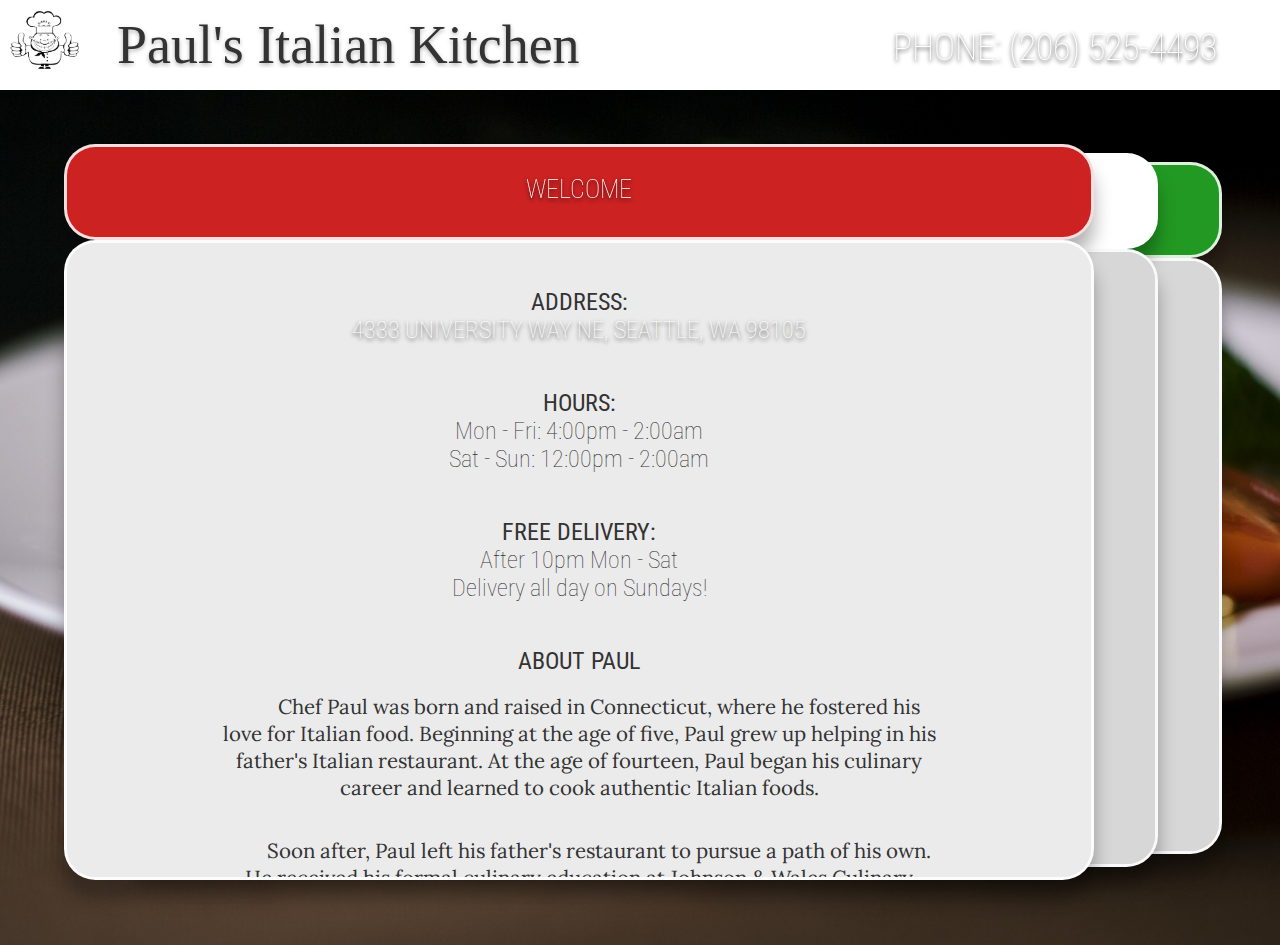
==== commit 2f0753d7: "Removed import of custom font Italiana" ====
--- a/index.html
+++ b/index.html
@@ -4,8 +4,7 @@
         <meta name="viewport" content="width=device-width, initial-scale=1.0">
         <meta charset="UTF-8">
         <title>Paul's Italian Kitchen</title>
-        <link href="https://fonts.googleapis.com/css?family=Italiana|Lora|Roboto+Condensed:200,300,400,500,600" rel="stylesheet">
-        <!-- <link href="https://fonts.googleapis.com/css?family=Lora" rel="stylesheet"> -->
+        <link href="https://fonts.googleapis.com/css?family=Lora|Roboto+Condensed:200,300,400,500,600" rel="stylesheet">
         <link rel="shortcut icon" href="img/pik-favi.png"/>
         <link rel="stylesheet" href="styles/style.css"/>
     </head>
--- a/styles/style.css
+++ b/styles/style.css
@@ -168,7 +168,7 @@
     padding-left: 5%; padding-right: 5%;
     text-align: center;
     font-size: 1.15em;
-    font-family: "Roboto Condensed", "Arial";
+    font-family: "Roboto Condensed", "Arial", sans-serif;;
     font-weight: lighter;
 }
 
@@ -177,7 +177,7 @@
     padding: 2vh;
     padding-left: 15%; padding-right: 15%;
     font-size: 1em;
-    font-family: "Italiana", "Georgia";
+    font-family: "Lora", "Georgia", serif;
     font-weight: lighter;
 }
 
